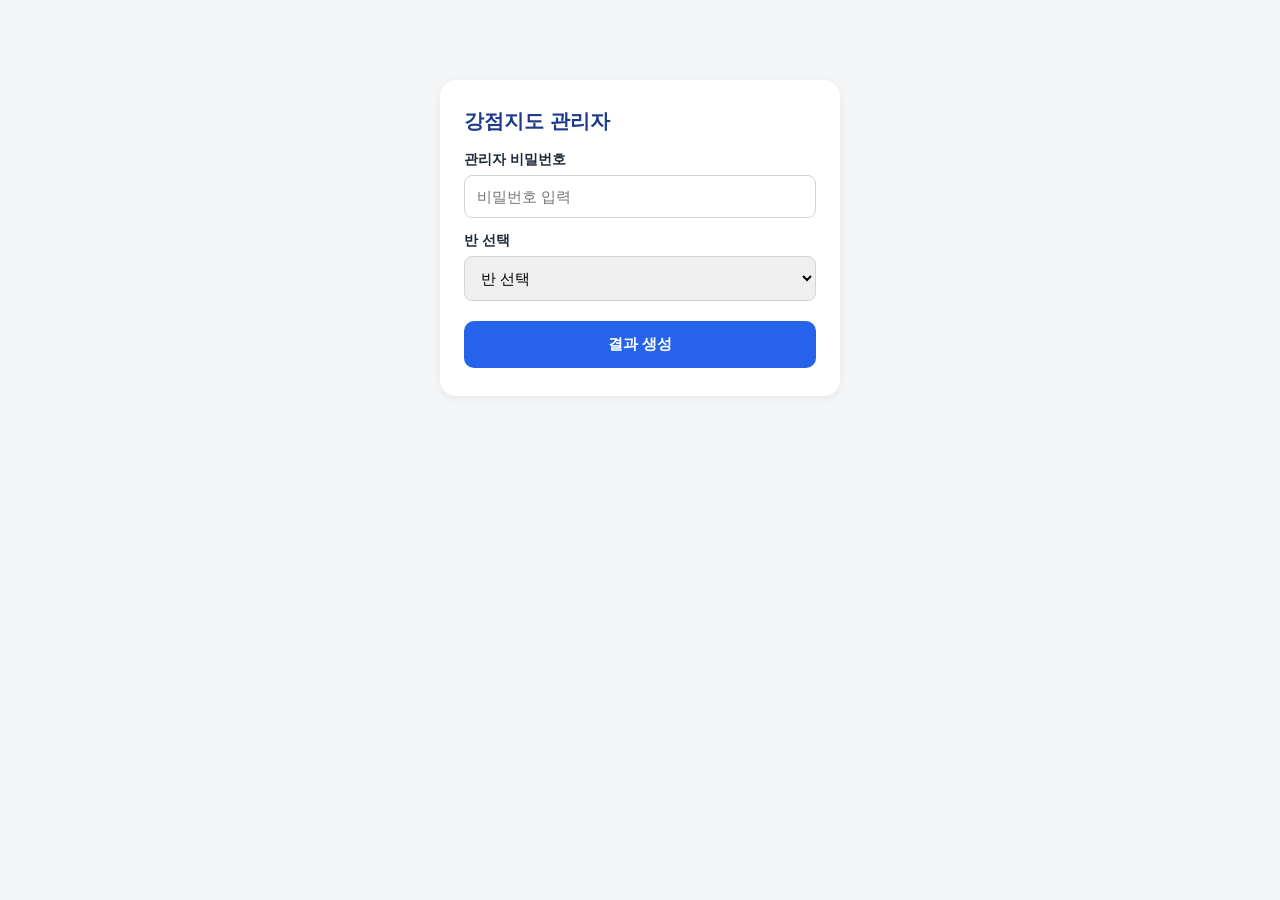
==== admin.html @ 31c16907 "Add files via upload" ====
<!DOCTYPE html>
<html lang="ko">
<head>
<meta charset="UTF-8">
<meta name="viewport" content="width=device-width, initial-scale=1.0">
<title>우리 반 강점지도 - 관리자</title>
<style>
  * { margin: 0; padding: 0; box-sizing: border-box; }
  body {
    font-family: -apple-system, "Apple SD Gothic Neo", "Malgun Gothic", sans-serif;
    background: #f4f5f7;
    padding: 20px;
    color: #1f2937;
  }
  .login-box {
    max-width: 400px;
    margin: 60px auto;
    background: #fff;
    border-radius: 16px;
    padding: 28px 24px;
    box-shadow: 0 2px 8px rgba(0,0,0,0.06);
  }
  .login-box h1 {
    font-size: 20px;
    margin-bottom: 16px;
    color: #1e3a8a;
  }
  .login-box label {
    display: block;
    font-size: 14px;
    font-weight: 600;
    margin-bottom: 6px;
    margin-top: 14px;
  }
  .login-box select, .login-box input {
    width: 100%;
    padding: 12px;
    border: 1.5px solid #d1d5db;
    border-radius: 8px;
    font-size: 15px;
  }
  .login-box button {
    width: 100%;
    margin-top: 20px;
    padding: 14px;
    background: #2563eb;
    color: #fff;
    border: none;
    border-radius: 10px;
    font-size: 15px;
    font-weight: 700;
    cursor: pointer;
  }
  .error-text { color: #dc2626; font-size: 13px; margin-top: 10px; }
  .hidden { display: none !important; }

  #result-area { max-width: 480px; margin: 0 auto; }
  .student-card {
    background: #fff;
    border-radius: 14px;
    padding: 18px 16px;
    margin-bottom: 16px;
    box-shadow: 0 2px 6px rgba(0,0,0,0.05);
  }
  .student-header {
    font-size: 16px;
    font-weight: 700;
    color: #1e3a8a;
    margin-bottom: 10px;
    padding-bottom: 8px;
    border-bottom: 1px solid #e5e7eb;
  }
  .student-section-title {
    font-size: 12px;
    color: #6b7280;
    margin: 10px 0 6px;
  }
  .strength-row {
    display: flex;
    justify-content: space-between;
    font-size: 13px;
    padding: 4px 0;
  }
  .strength-row .name { font-weight: 600; }
  .strength-row .count { color: #2563eb; }
  .reason-tag-admin {
    display: inline-block;
    font-size: 11px;
    background: #f1f5f9;
    color: #4b5563;
    padding: 3px 8px;
    border-radius: 12px;
    margin: 0 4px 4px 0;
  }
  .other-text-admin {
    font-size: 12px;
    color: #4b5563;
    background: #f9fafb;
    padding: 6px 8px;
    border-radius: 6px;
    margin-top: 4px;
  }
  .message-admin {
    font-size: 12px;
    color: #1e3a8a;
    background: #eff6ff;
    padding: 6px 10px;
    border-radius: 8px;
    margin: 4px 0;
  }
  .top-bar {
    max-width: 480px;
    margin: 0 auto 16px;
    display: flex;
    justify-content: space-between;
    align-items: center;
  }
  .top-bar select {
    padding: 8px 10px;
    border-radius: 8px;
    border: 1.5px solid #d1d5db;
    font-size: 14px;
  }
  .logout-btn {
    background: none;
    border: none;
    color: #2563eb;
    font-size: 13px;
    cursor: pointer;
  }
  .loading-text { text-align: center; color: #6b7280; margin: 40px 0; }
</style>
</head>
<body>

<div id="login-screen" class="login-box">
  <h1>강점지도 관리자</h1>
  <label for="admin-password">관리자 비밀번호</label>
  <input type="password" id="admin-password" placeholder="비밀번호 입력">
  <label for="admin-class">반 선택</label>
  <select id="admin-class"></select>
  <p id="admin-error" class="error-text hidden"></p>
  <button id="btn-admin-login">결과 생성</button>
</div>

<div id="result-screen" class="hidden">
  <div class="top-bar">
    <select id="admin-class-switch"></select>
    <button id="btn-admin-logout" class="logout-btn">반 변경</button>
  </div>
  <div id="result-area"></div>
</div>

<script src="config.js"></script>
<script>
function escapeHTML(value) {
  return String(value || "")
    .replaceAll("&", "&amp;")
    .replaceAll("<", "&lt;")
    .replaceAll(">", "&gt;")
    .replaceAll('"', "&quot;")
    .replaceAll("'", "&#039;");
}

function apiGet(params) {
  const query = new URLSearchParams(params).toString();
  return fetch(GAS_URL + "?" + query).then(function (res) { return res.json(); });
}

let adminPassword = "";

function initClassSelects() {
  const opts = '<option value="">반 선택</option>' +
    CLASS_LIST.map(function (c) { return '<option value="' + c + '">' + c + '반</option>'; }).join("");
  document.getElementById("admin-class").innerHTML = opts;
  document.getElementById("admin-class-switch").innerHTML = opts;
}

function loadClassResults(classNo) {
  document.getElementById("result-area").innerHTML = '<p class="loading-text">불러오는 중...</p>';
  apiGet({ action: "getAllResultsForAdmin", password: adminPassword, classNo: classNo })
    .then(function (res) {
      if (!res.ok) {
        document.getElementById("result-area").innerHTML =
          '<p class="loading-text">' + escapeHTML(res.message || "오류가 발생했습니다.") + '</p>';
        return;
      }
      if (!res.data.generated || res.data.students.length === 0) {
        document.getElementById("result-area").innerHTML =
          '<p class="loading-text">아직 결과가 정리되지 않았습니다. generateResults를 먼저 실행하세요.</p>';
        return;
      }
      renderAllStudents(res.data.students);
    })
    .catch(function () {
      document.getElementById("result-area").innerHTML =
        '<p class="loading-text">네트워크 오류가 발생했습니다.</p>';
    });
}

function renderAllStudents(students) {
  const html = students.map(function (s) {
    const strengthRows = [1, 2, 3].map(function (n) {
      const label = String(s['강점' + n + '위'] || '').trim();
      const count = s['강점' + n + '위횟수'] || 0;
      if (!label) return "";
      return '<div class="strength-row"><span class="name">' + escapeHTML(label) +
        '</span><span class="count">' + count + '번 선택</span></div>';
    }).join("");

    const reasonTags = [1, 2, 3].map(function (n) {
      const label = String(s['주요이유' + n + '위'] || '').trim();
      if (!label) return "";
      return '<span class="reason-tag-admin">' + escapeHTML(label) + '</span>';
    }).join("");

    const otherStrength = String(s['기타강점모음'] || '').trim();
    const otherReason = String(s['기타이유모음'] || '').trim();
    const messages = String(s['한마디모음'] || '').trim();
    const messageList = messages ? messages.split("\n").filter(function (m) { return m.trim(); }) : [];

    let block = '<div class="student-card">';
    block += '<div class="student-header">' + escapeHTML(s['번호']) + '번 ' + escapeHTML(s['이름']) + '</div>';
    block += '<p class="student-section-title">강점 TOP3</p>' + strengthRows;
    block += '<p class="student-section-title">친구들이 기억한 모습</p>' + reasonTags;

    if (otherStrength) {
      block += '<p class="student-section-title">친구들이 떠올린 이미지</p>';
      block += '<div class="other-text-admin">' + escapeHTML(otherStrength) + '</div>';
    }
    if (otherReason) {
      block += '<p class="student-section-title">기타 이유</p>';
      block += '<div class="other-text-admin">' + escapeHTML(otherReason) + '</div>';
    }
    if (messageList.length > 0) {
      block += '<p class="student-section-title">친구들이 남긴 한마디</p>';
      block += messageList.map(function (m) {
        return '<div class="message-admin">' + escapeHTML(m) + '</div>';
      }).join("");
    }
    block += '</div>';
    return block;
  }).join("");

  document.getElementById("result-area").innerHTML = html || '<p class="loading-text">학생 데이터가 없습니다.</p>';
}

document.addEventListener("DOMContentLoaded", function () {
  initClassSelects();

  document.getElementById("btn-admin-login").addEventListener("click", function () {
    const password = document.getElementById("admin-password").value.trim();
    const classNo = document.getElementById("admin-class").value;
    const errorEl = document.getElementById("admin-error");
    errorEl.classList.add("hidden");

    if (!password || !classNo) {
      errorEl.textContent = "비밀번호와 반을 모두 선택하세요.";
      errorEl.classList.remove("hidden");
      return;
    }

    adminPassword = password;
    document.getElementById("login-screen").classList.add("hidden");
    document.getElementById("result-screen").classList.remove("hidden");
    document.getElementById("admin-class-switch").value = classNo;
    loadClassResults(classNo);
  });

  document.getElementById("admin-class-switch").addEventListener("change", function () {
    loadClassResults(this.value);
  });

  document.getElementById("btn-admin-logout").addEventListener("click", function () {
    document.getElementById("result-screen").classList.add("hidden");
    document.getElementById("login-screen").classList.remove("hidden");
    document.getElementById("admin-error").classList.add("hidden");
  });
});
</script>
</body>
</html>
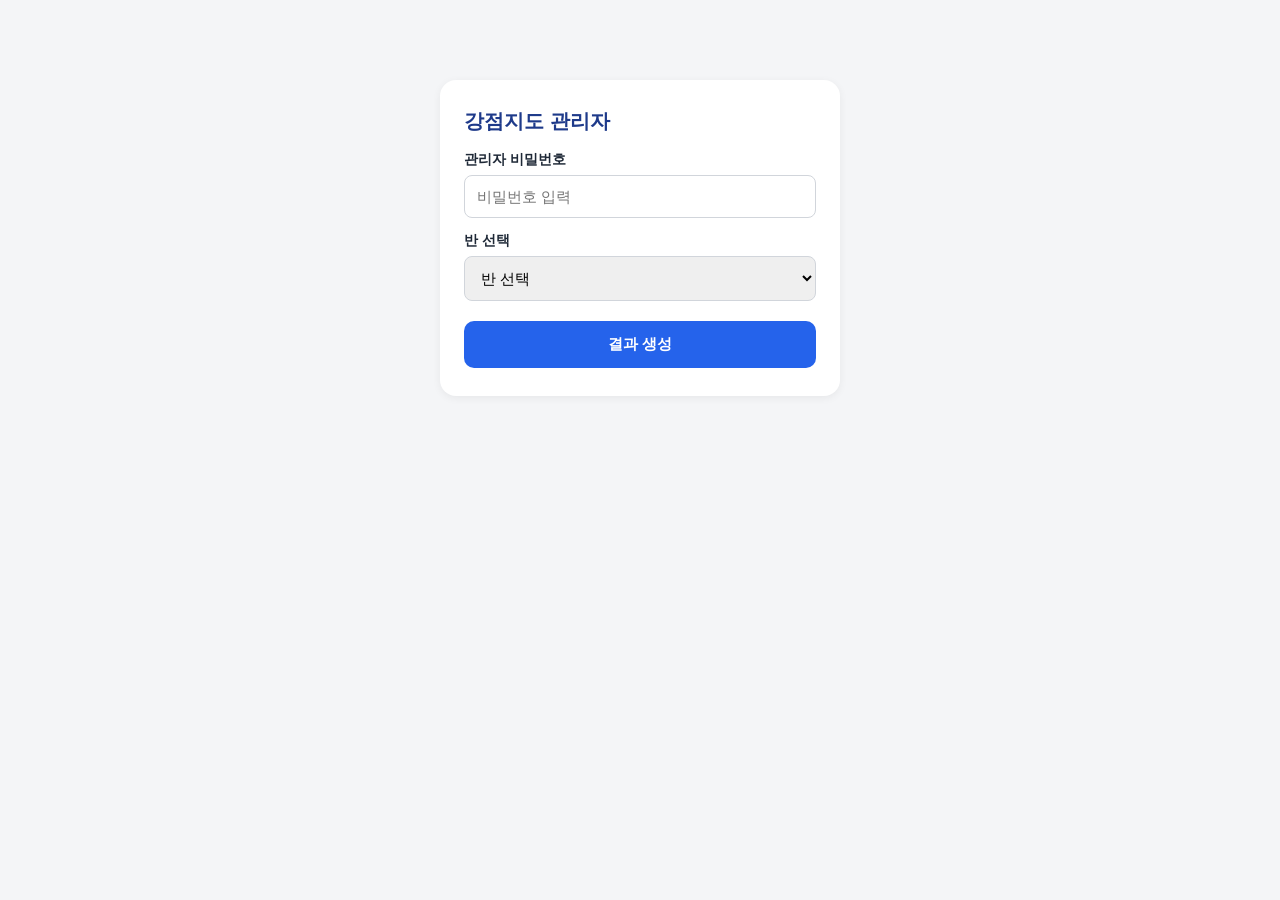
==== commit cb6b5620: "Add files via upload" ====
--- a/admin.html
+++ b/admin.html
@@ -54,12 +54,24 @@
   .error-text { color: #dc2626; font-size: 13px; margin-top: 10px; }
   .hidden { display: none !important; }
 
-  #result-area { max-width: 480px; margin: 0 auto; }
+  #result-area {
+    max-width: 900px;
+    margin: 0 auto;
+    display: grid;
+    grid-template-columns: repeat(2, 1fr);
+    gap: 14px;
+    align-items: start;
+  }
+  .student-card {
+    margin-bottom: 0;
+  }
+  @media (max-width: 640px) {
+    #result-area { grid-template-columns: 1fr; }
+  }
   .student-card {
     background: #fff;
     border-radius: 14px;
     padding: 18px 16px;
-    margin-bottom: 16px;
     box-shadow: 0 2px 6px rgba(0,0,0,0.05);
   }
   .student-header {
@@ -109,7 +121,7 @@
     margin: 4px 0;
   }
   .top-bar {
-    max-width: 480px;
+    max-width: 900px;
     margin: 0 auto 16px;
     display: flex;
     justify-content: space-between;
@@ -128,7 +140,28 @@
     font-size: 13px;
     cursor: pointer;
   }
-  .loading-text { text-align: center; color: #6b7280; margin: 40px 0; }
+  .loading-text {
+    text-align: center;
+    color: #6b7280;
+    margin: 40px 0;
+    grid-column: 1 / -1;
+  }
+
+  @media print {
+    body { background: #fff; padding: 0; }
+    .top-bar { display: none; }
+    #result-area {
+      max-width: 100%;
+      grid-template-columns: repeat(3, 1fr);
+      gap: 10px;
+    }
+    .student-card {
+      box-shadow: none;
+      border: 1px solid #d1d5db;
+      page-break-inside: avoid;
+      break-inside: avoid;
+    }
+  }
 </style>
 </head>
 <body>
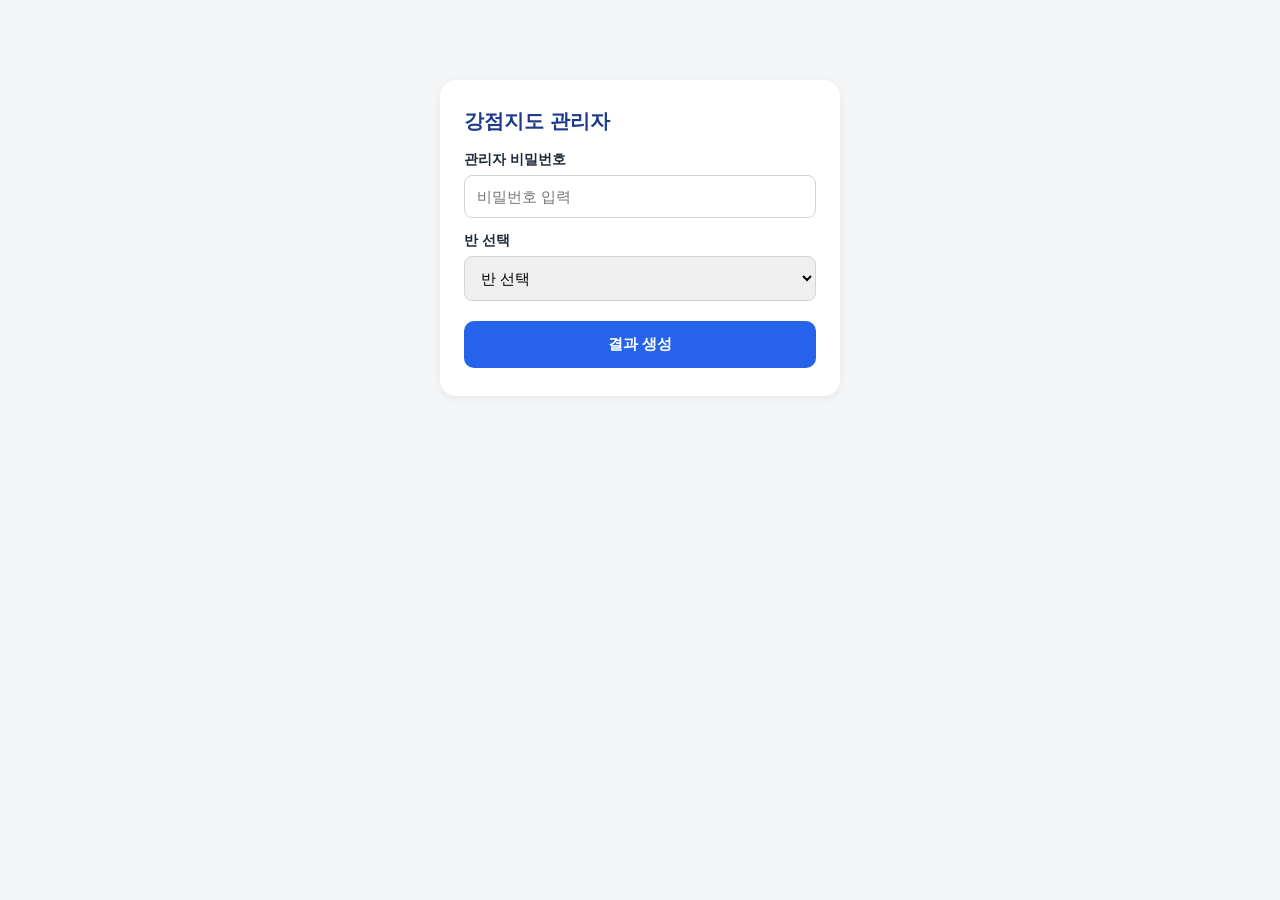
==== commit 437d34db: "Update admin.html" ====
--- a/admin.html
+++ b/admin.html
@@ -249,8 +249,16 @@
 
     const otherStrength = String(s['기타강점모음'] || '').trim();
     const otherReason = String(s['기타이유모음'] || '').trim();
-    const messages = String(s['한마디모음'] || '').trim();
-    const messageList = messages ? messages.split("\n").filter(function (m) { return m.trim(); }) : [];
+    const messages = String(s['전체피드백모음'] || s['한마디모음'] || '').trim();
+
+let messageList = [];
+if (messages) {
+  if (messages.indexOf("---FEEDBACK---") >= 0) {
+    messageList = messages.split("---FEEDBACK---").filter(function (m) { return m.trim(); });
+  } else {
+    messageList = messages.split("\n").filter(function (m) { return m.trim(); });
+  }
+}
 
     let block = '<div class="student-card">';
     block += '<div class="student-header">' + escapeHTML(s['번호']) + '번 ' + escapeHTML(s['이름']) + '</div>';
@@ -266,7 +274,7 @@
       block += '<div class="other-text-admin">' + escapeHTML(otherReason) + '</div>';
     }
     if (messageList.length > 0) {
-      block += '<p class="student-section-title">친구들이 남긴 한마디</p>';
+      block += '<p class="student-section-title">친구들이 남긴 전체 롤링페이퍼</p>';
       block += messageList.map(function (m) {
         return '<div class="message-admin">' + escapeHTML(m) + '</div>';
       }).join("");
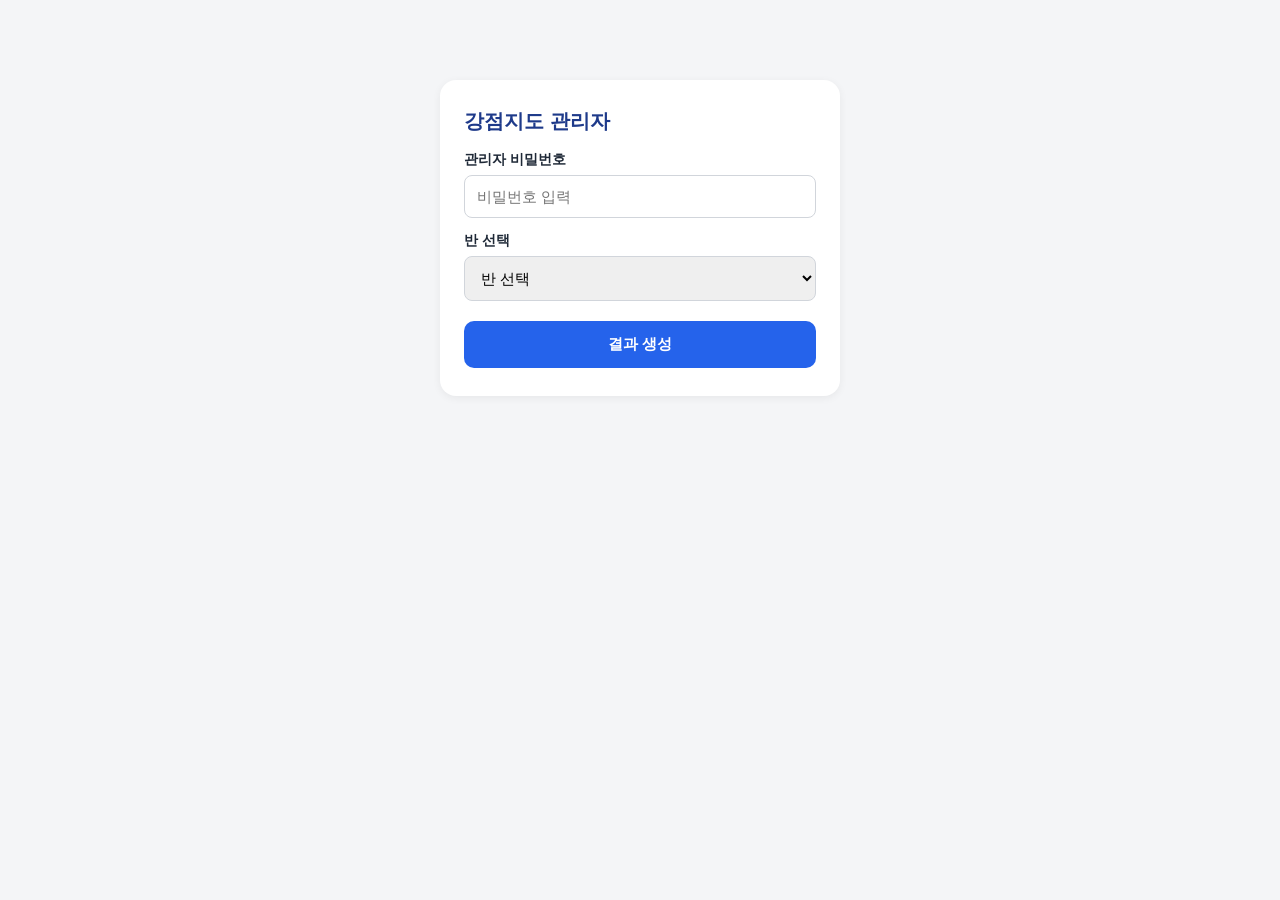
==== commit a44a01c2: "Update admin.html" ====
--- a/admin.html
+++ b/admin.html
@@ -112,14 +112,27 @@
     border-radius: 6px;
     margin-top: 4px;
   }
-  .message-admin {
-    font-size: 12px;
-    color: #1e3a8a;
-    background: #eff6ff;
-    padding: 6px 10px;
-    border-radius: 8px;
-    margin: 4px 0;
-  }
+.message-list-admin {
+  display: flex;
+  flex-direction: column;
+  gap: 8px;
+}
+
+.message-admin {
+  font-size: 12px;
+  color: #1e3a8a;
+  background: #eff6ff;
+  padding: 8px 10px;
+  border-radius: 8px;
+  margin: 4px 0;
+  line-height: 1.6;
+  white-space: normal;
+}
+
+.message-admin.muted {
+  color: #6b7280;
+  background: #f9fafb;
+}
   .top-bar {
     max-width: 900px;
     margin: 0 auto 16px;
@@ -273,12 +286,19 @@
       block += '<p class="student-section-title">기타 이유</p>';
       block += '<div class="other-text-admin">' + escapeHTML(otherReason) + '</div>';
     }
-    if (messageList.length > 0) {
-      block += '<p class="student-section-title">친구들이 남긴 전체 롤링페이퍼</p>';
-      block += messageList.map(function (m) {
-        return '<div class="message-admin">' + escapeHTML(m) + '</div>';
-      }).join("");
-    }
+    block += '<p class="student-section-title">친구들이 남긴 전체 롤링페이퍼</p>';
+
+if (messageList.length > 0) {
+  block += '<div class="message-list-admin">';
+  block += messageList.map(function (m) {
+    return '<div class="message-admin">' +
+      escapeHTML(m.trim()).replace(/\n/g, '<br>') +
+      '</div>';
+  }).join("");
+  block += '</div>';
+} else {
+  block += '<div class="message-admin muted">아직 표시할 롤링페이퍼 내용이 없습니다.</div>';
+}
     block += '</div>';
     return block;
   }).join("");
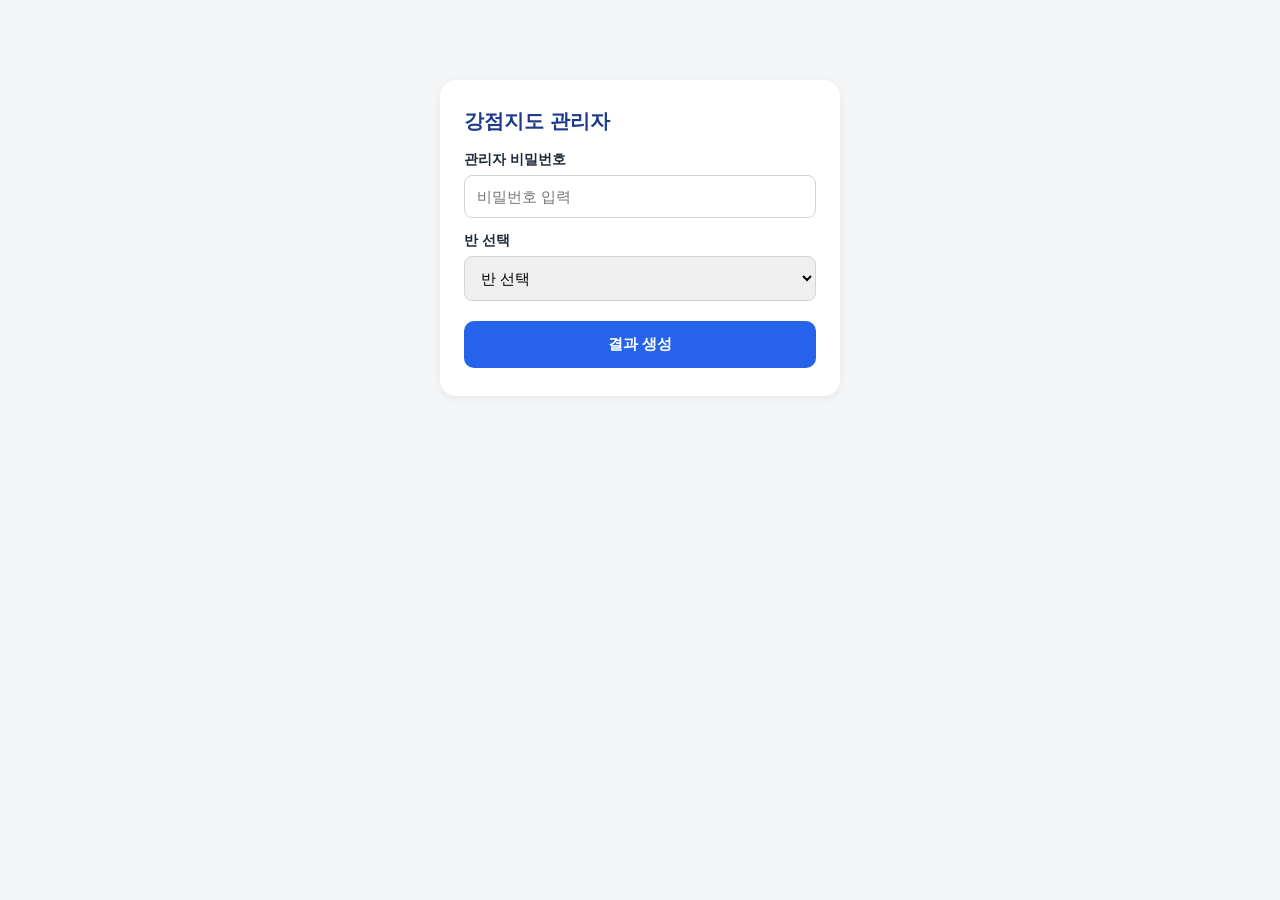
==== commit 36fa1ade: "Update admin.html" ====
--- a/admin.html
+++ b/admin.html
@@ -261,18 +261,24 @@
     }).join("");
 
     const otherStrength = String(s['기타강점모음'] || '').trim();
-    const otherReason = String(s['기타이유모음'] || '').trim();
-    const messages = String(s['전체피드백모음'] || s['한마디모음'] || '').trim();
+const otherReason = String(s['기타이유모음'] || '').trim();
+
+const feedbacks = String(s['전체피드백모음'] || '').trim();
+const messages = String(s['한마디모음'] || '').trim();
+
+let feedbackList = [];
+if (feedbacks) {
+  if (feedbacks.indexOf("---FEEDBACK---") >= 0) {
+    feedbackList = feedbacks.split("---FEEDBACK---").filter(function (m) { return m.trim(); });
+  } else {
+    feedbackList = feedbacks.split("\n").filter(function (m) { return m.trim(); });
+  }
+}
 
 let messageList = [];
 if (messages) {
-  if (messages.indexOf("---FEEDBACK---") >= 0) {
-    messageList = messages.split("---FEEDBACK---").filter(function (m) { return m.trim(); });
-  } else {
-    messageList = messages.split("\n").filter(function (m) { return m.trim(); });
-  }
-}
-
+  messageList = messages.split("\n").filter(function (m) { return m.trim(); });
+}
     let block = '<div class="student-card">';
     block += '<div class="student-header">' + escapeHTML(s['번호']) + '번 ' + escapeHTML(s['이름']) + '</div>';
     block += '<p class="student-section-title">강점 TOP3</p>' + strengthRows;
@@ -286,18 +292,32 @@
       block += '<p class="student-section-title">기타 이유</p>';
       block += '<div class="other-text-admin">' + escapeHTML(otherReason) + '</div>';
     }
-    block += '<p class="student-section-title">친구들이 남긴 전체 롤링페이퍼</p>';
-
-if (messageList.length > 0) {
+    block += '<p class="student-section-title">친구들이 발견한 강점과 이유</p>';
+
+if (feedbackList.length > 0) {
   block += '<div class="message-list-admin">';
-  block += messageList.map(function (m) {
+  block += feedbackList.map(function (m) {
     return '<div class="message-admin">' +
       escapeHTML(m.trim()).replace(/\n/g, '<br>') +
       '</div>';
   }).join("");
   block += '</div>';
 } else {
-  block += '<div class="message-admin muted">아직 표시할 롤링페이퍼 내용이 없습니다.</div>';
+  block += '<div class="message-admin muted">아직 표시할 강점·이유 내용이 없습니다.</div>';
+}
+
+block += '<p class="student-section-title">친구들이 남긴 한마디</p>';
+
+if (messageList.length > 0) {
+  block += '<div class="message-list-admin">';
+  block += messageList.map(function (m) {
+    return '<div class="message-admin">' +
+      escapeHTML(m.trim()) +
+      '</div>';
+  }).join("");
+  block += '</div>';
+} else {
+  block += '<div class="message-admin muted">아직 표시할 한마디가 없습니다.</div>';
 }
     block += '</div>';
     return block;
